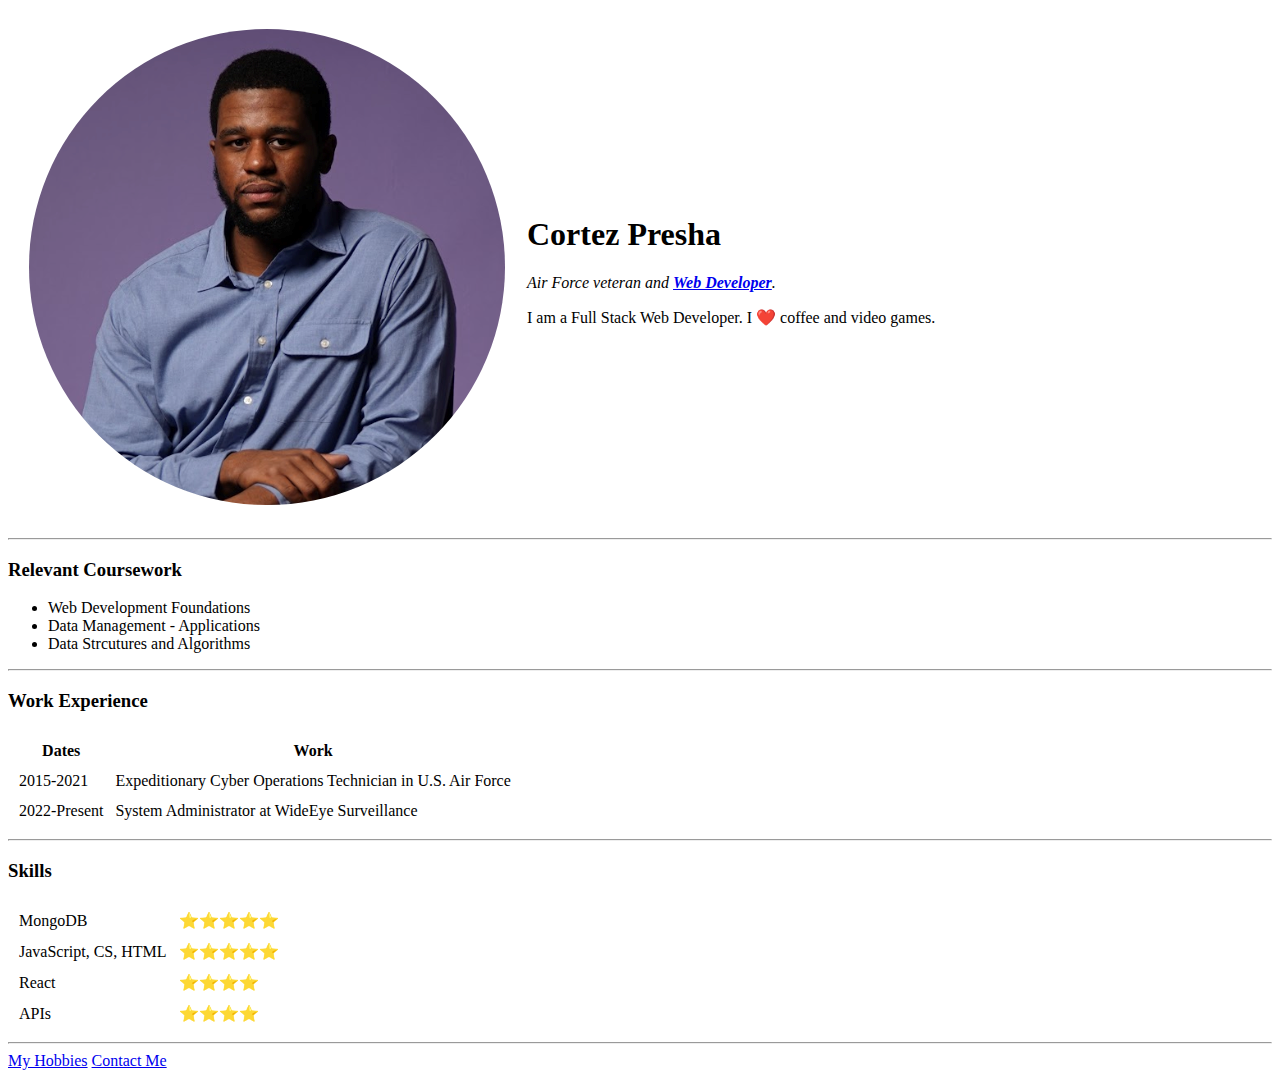
==== HTML - Personal Site/index.html @ b6d598ad "Personal Website from Scratch - 1" ====
<!DOCTYPE html>
<html>
  <head>
    <meta charset="utf-8">
    <title>Cortez's Personal Site</title>
    <link rel="stylesheet" href="C:\Users\Presha\OneDrive - Full Sail University\Desktop\Web Dev\css\styles.css">
  </head>

  <body>
    <table cellspacing="20">
      <tr>
        <td><img src= "Cortez.png" alt="cortez profile picture"></td>
        <td><h1>Cortez Presha</h1>
        <p><em>Air Force veteran and <strong><a href="https://github.com/CPresha1">Web Developer</a></strong>.</em></p>
        <p>I am a Full Stack Web Developer. I ❤️ coffee and video games.</p></td>
      </tr>
    </table>
    <hr>
    <h3>Relevant Coursework</h3>
    <ul>
      <li>Web Development Foundations</li>
      <li>Data Management - Applications</li>
      <li>Data Strcutures and Algorithms</li>
    </ul>
    <hr>
    <h3>Work Experience</h3>
    <table cellspacing="10">
      <thead>
        <tr>
          <th>Dates</th>
          <th>Work</th>
        </tr>
      </thead>
      <tbody>
        <tr>
          <td>2015-2021</td>
          <td>Expeditionary Cyber Operations Technician in U.S. Air Force</td>
        </tr>
        <tr>
          <td>2022-Present</td>
          <td>System Administrator at WideEye Surveillance</td>
        </tr>
      </tbody>
    </table>
    <hr>
    <h3>Skills</h3>
    <table cellspacing="10">
      <tr>
        <td>MongoDB</td>
        <td>⭐️⭐️⭐️⭐️⭐️</td>
      </tr>
      <tr>
        <td>JavaScript, CS, HTML</td>
        <td>⭐️⭐️⭐️⭐️⭐️</td>
      </tr>
      <tr>
        <td>React</td>
        <td>⭐️⭐️⭐️⭐️</td>
      </tr>
      <tr>
        <td>APIs</td>
        <td>⭐️⭐️⭐️⭐️</td>
      </tr>
    </table>
    <hr>
    <a href="hobbies.html">My Hobbies</a>
    <a href="contact-me.html">Contact Me</a>
  </body>
</html>
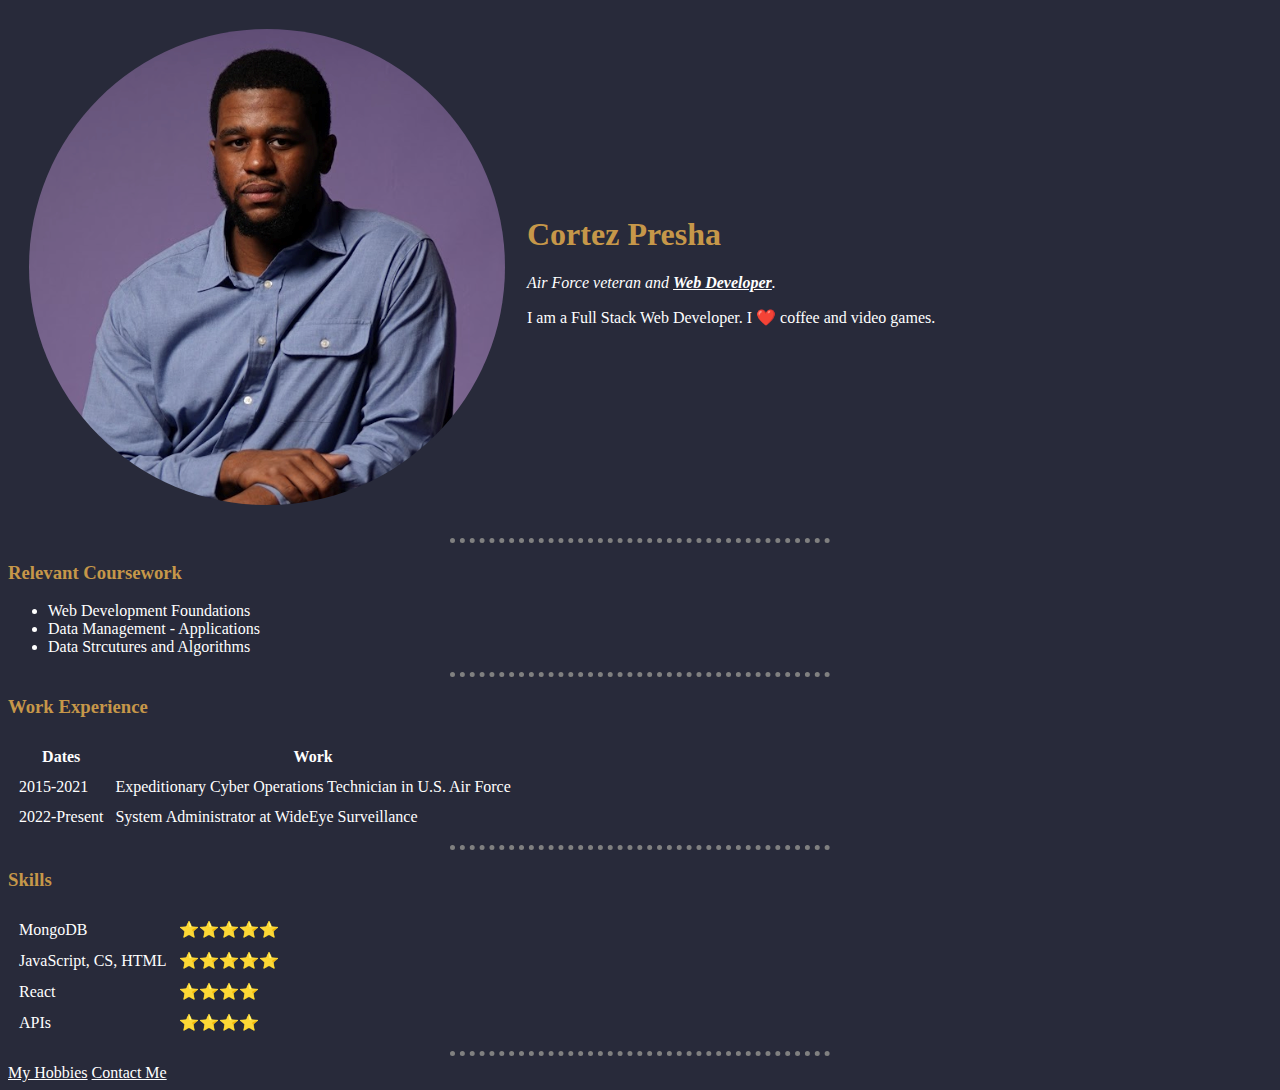
==== commit 35624121: "Experimenting" ====
--- a/HTML - Personal Site/index.html
+++ b/HTML - Personal Site/index.html
@@ -3,7 +3,7 @@
   <head>
     <meta charset="utf-8">
     <title>Cortez's Personal Site</title>
-    <link rel="stylesheet" href="C:\Users\Presha\OneDrive - Full Sail University\Desktop\Web Dev\css\styles.css">
+    <link rel="stylesheet" href="styles.css">
   </head>
 
   <body>
--- a/HTML - Personal Site/styles.css
+++ b/HTML - Personal Site/styles.css
@@ -0,0 +1,24 @@
+body {
+    background-color: #282A3A;
+    font-family: 'Verdana';
+    color: white;
+}
+
+h1 {
+    color: #C69749;
+}
+
+h3 {
+    color: #C69749;
+}
+
+hr {
+    border-style: none;
+    border-top-style: dotted;
+    width: 30%;
+    border-width: 5px;
+}
+
+a {
+    color: white;
+}